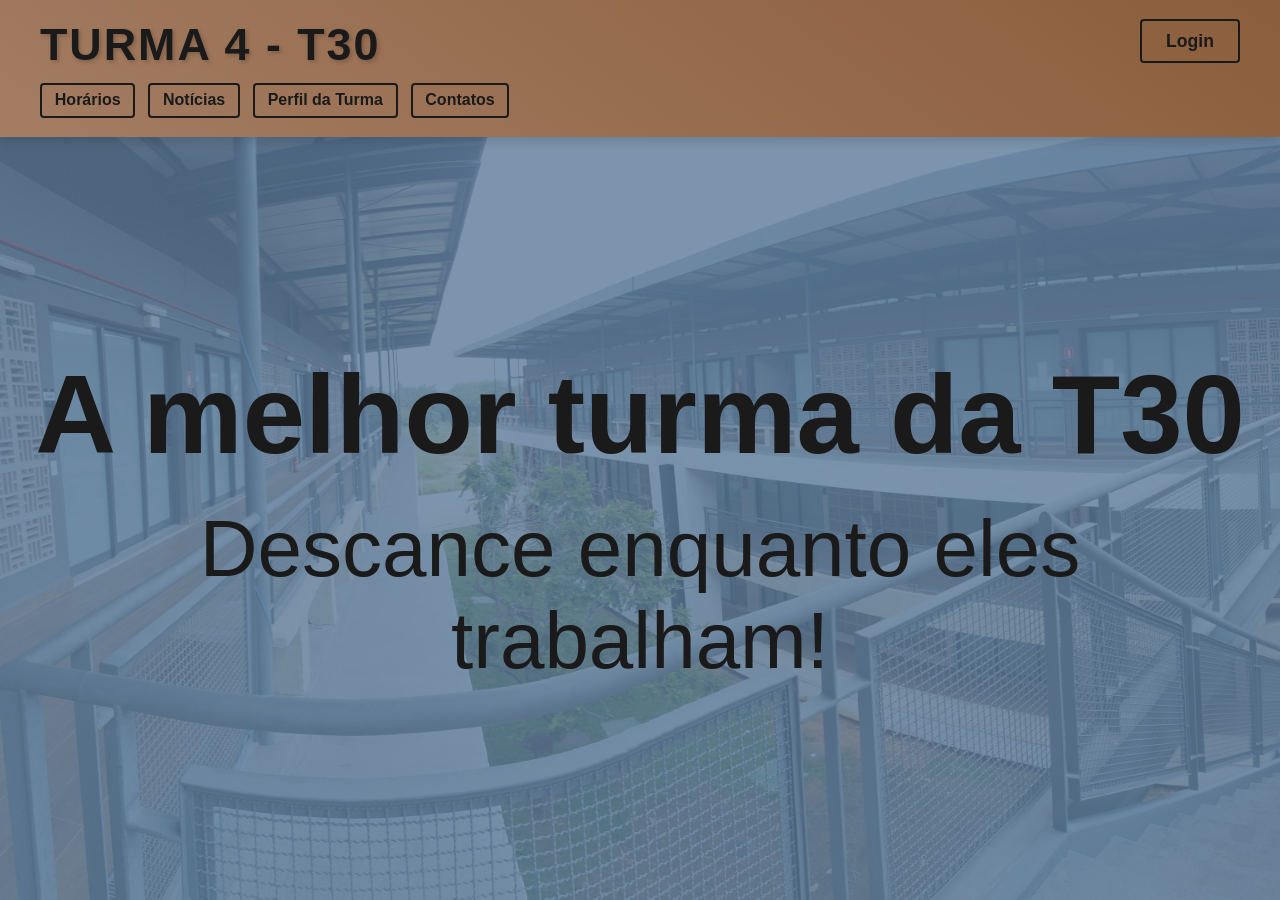
==== index.html @ 0dbc482c "teste" ====
<!DOCTYPE html>
<html lang="pt-BR">
<head>
    <meta charset="UTF-8">
    <meta name="viewport" content="width=device-width, initial-scale=1.0">
    <title>Turma 4 - T30</title>
    <link rel="stylesheet" href="style.css">
</head>
<body>
    <header class="cabecalho">
        <div class="cabecalho-container">
            <div class="logo-e-nav">
                <a href="../index/index.html" class="logo">Turma 4 - T30</a>
                <nav class="navegacao">
                    <ul>
                        <li><a href="#horarios">Horários</a></li>
                        <li><a href="../news/news.html">Notícias</a></li>
                        <li><a href="../profile/perfil.html">Perfil da Turma</a></li>
                        <li><a href="../contacts/contatos.html">Contatos</a></li>
                    </ul>
                </nav>
            </div>
            <div class="login-container">
                <a href="#login" class="btn-login">Login</a>
            </div>
        </div>
    </header>

    <main class="conteudo-principal">
        <div class="mensagem-central">
            <h2>A melhor turma da T30</h2>
            <p>Descance enquanto eles trabalham!</p>
        </div>
    </main>
</body>
</html>
---- style.css ----
* {
    margin: 0;
    padding: 0;
    box-sizing: border-box;
    font-family: 'Segoe UI', Roboto, Helvetica, Arial, sans-serif;
}

body {
    background-color: #5C7A99;
    color: #F8F9FA;
    display: flex;
    flex-direction: column;
    min-height: 100vh;
}

.cabecalho {
    background-image: linear-gradient(35deg, #A37C62 0%, #8B5E3C 100%);
    box-shadow: 0 4px 12px rgba(0, 0, 0, 0.15);
    padding: 1.2rem 2rem;
    position: relative;
    z-index: 10;
}

.cabecalho-container {
    max-width: 1200px;
    margin: 0 auto;
    display: flex;
    justify-content: space-between;
    align-items: flex-start;
}

.logo-e-nav {
    display: flex;
    flex-direction: column;
    gap: 0.8rem;
}

.logo {
    font-size: 2.8rem;
    font-weight: 800;
    color: #1A1A1A;
    text-decoration: none;
    text-transform: uppercase;
    letter-spacing: 2px;
    font-family: 'Arial Black', Impact, sans-serif;
    text-shadow: 2px 2px 4px rgba(0, 0, 0, 0.2);
    transition: all 0.3s ease;
}

.logo:hover {
    color: #000000;
    text-shadow: 2px 2px 8px rgba(0, 0, 0, 0.4);
}

.navegacao ul {
    list-style: none;
    display: flex;
    gap: 0.8rem;
}

.navegacao a, .btn-login {
    text-decoration: none;
    color: #1A1A1A;
    border: 2px solid #1A1A1A;
    border-radius: 4px;
    transition: all 0.2s ease-in-out;
    display: inline-block;
}

.navegacao a {
    font-weight: 600;
    font-size: 1rem;
    padding: 0.4rem 0.8rem;
}

.btn-login {
    font-weight: 700;
    font-size: 1.1rem;
    padding: 0.6rem 1.5rem;
}

.navegacao a:hover, .btn-login:hover {
    background-color: #1A1A1A;
    color: #A37C62;
}

.conteudo-principal {
    flex: 1;
    display: flex;
    justify-content: center;
    align-items: center;
    text-align: center;
    padding: 2rem;
    position: relative;
    overflow: hidden;
}

.conteudo-principal::before {
    content: "";
    position: absolute;
    top: 0;
    left: 0;
    width: 100%;
    height: 100%;
    background: url('../assets/index/background-image.jpg') center/cover no-repeat;
    opacity: 0.2;
    z-index: 0;
}

.mensagem-central {
    position: relative;
    z-index: 1;
    color: #1A1A1A;
}

.mensagem-central h2 {
    font-size: 7rem;
    font-weight: 800;
    margin-bottom: 1.5rem;
}

.mensagem-central p {
    font-size: 5rem;
    font-weight: 400;
}

@media (max-width: 768px) {
    .cabecalho-container, .logo-e-nav {
        flex-direction: column;
        align-items: center;
    }

    .cabecalho-container { gap: 1.5rem; }

    .navegacao ul {
        flex-wrap: wrap;
        justify-content: center;
    }

    .mensagem-central h2 { font-size: 2.5rem; }
    .mensagem-central p { font-size: 1.8rem; }
}
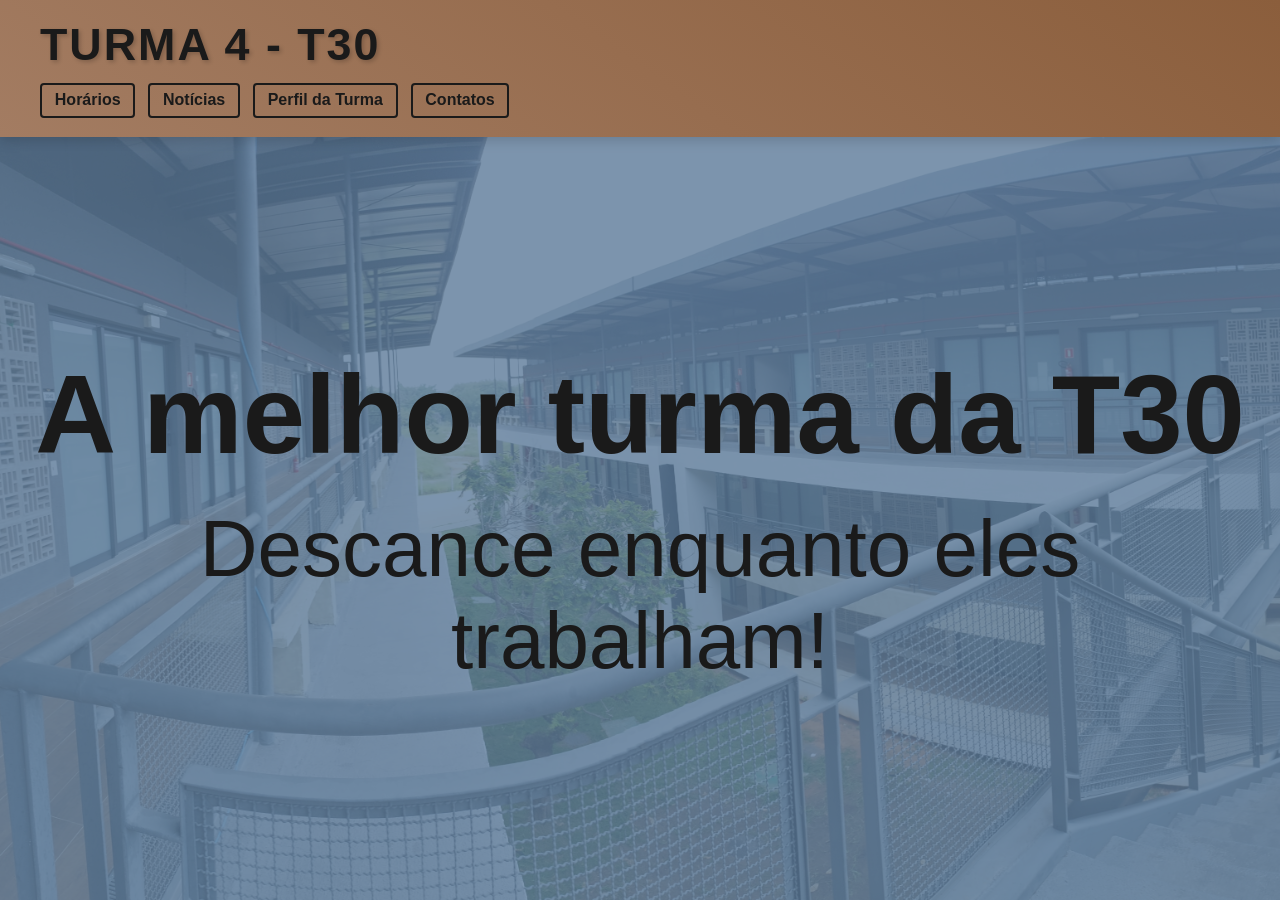
==== commit 7c6f1b83: "finalizando" ====
--- a/index.html
+++ b/index.html
@@ -10,19 +10,17 @@
     <header class="cabecalho">
         <div class="cabecalho-container">
             <div class="logo-e-nav">
-                <a href="../index/index.html" class="logo">Turma 4 - T30</a>
+                <a href="index/index.html" class="logo">Turma 4 - T30</a>
                 <nav class="navegacao">
                     <ul>
-                        <li><a href="#horarios">Horários</a></li>
-                        <li><a href="../news/news.html">Notícias</a></li>
-                        <li><a href="../profile/perfil.html">Perfil da Turma</a></li>
-                        <li><a href="../contacts/contatos.html">Contatos</a></li>
+                        <li><a href="horarios/horarios.html">Horários</a></li>
+                        <li><a href="news/news.html">Notícias</a></li>
+                        <li><a href="profile/perfil.html">Perfil da Turma</a></li>
+                        <li><a href="contacts/contatos.html">Contatos</a></li>
                     </ul>
                 </nav>
             </div>
-            <div class="login-container">
-                <a href="#login" class="btn-login">Login</a>
-            </div>
+            
         </div>
     </header>
 
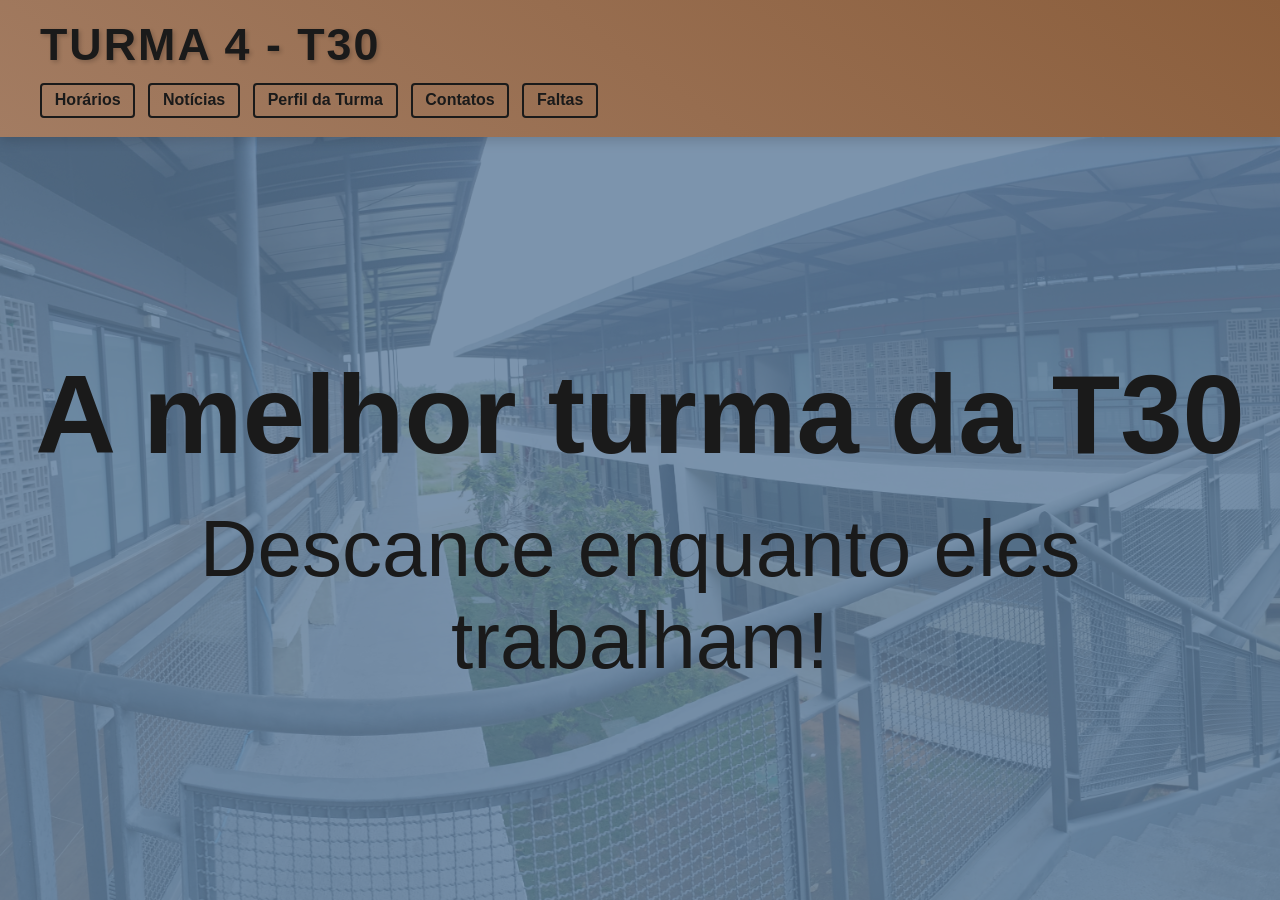
==== commit f28f3b67: "adicionando a calculadora" ====
--- a/index.html
+++ b/index.html
@@ -17,6 +17,7 @@
                         <li><a href="news/news.html">Notícias</a></li>
                         <li><a href="profile/perfil.html">Perfil da Turma</a></li>
                         <li><a href="contacts/contatos.html">Contatos</a></li>
+                        <li><a href="calculadora/calculadora.html">Faltas</a></li>
                     </ul>
                 </nav>
             </div>
